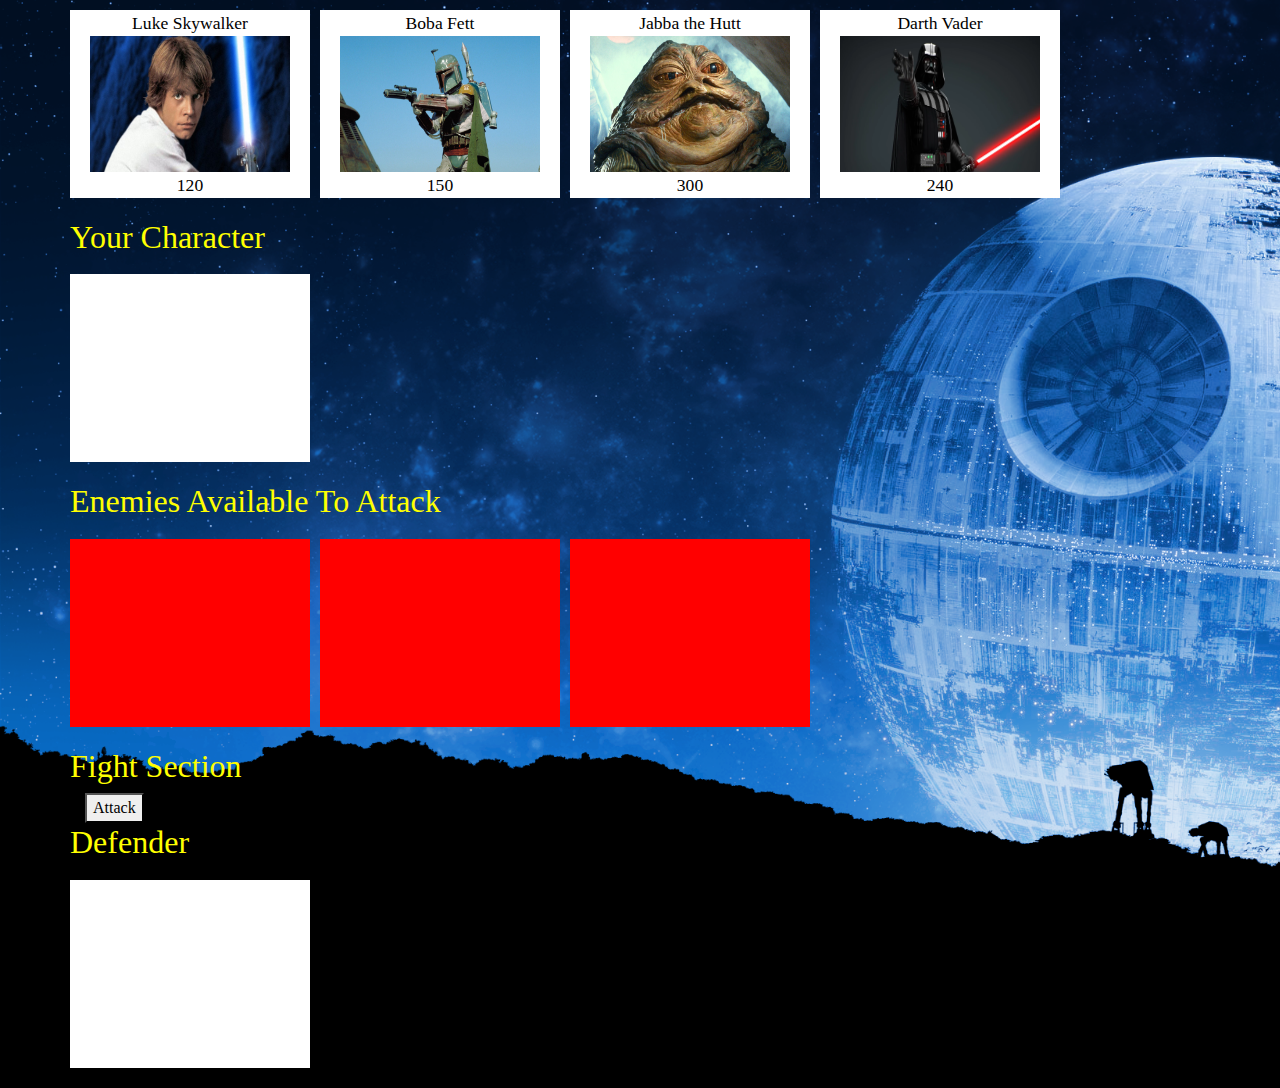
==== index.html @ 4fbb1df0 "Selection process coded with predefined image divs" ====
<!DOCTYPE html>
<html lang="en">
  <head>
    <meta charset="UTF-8" />
    <meta name="viewport" content="width=device-width, initial-scale=1.0" />
    <meta http-equiv="X-UA-Compatible" content="ie=edge" />
    <script
      src="https://code.jquery.com/jquery-3.3.1.slim.min.js"
      integrity="sha384-q8i/X+965DzO0rT7abK41JStQIAqVgRVzpbzo5smXKp4YfRvH+8abtTE1Pi6jizo"
      crossorigin="anonymous"
    ></script>
    <script
      src="https://cdnjs.cloudflare.com/ajax/libs/popper.js/1.14.7/umd/popper.min.js"
      integrity="sha384-UO2eT0CpHqdSJQ6hJty5KVphtPhzWj9WO1clHTMGa3JDZwrnQq4sF86dIHNDz0W1"
      crossorigin="anonymous"
    ></script>
    <link
      rel="stylesheet"
      href="https://stackpath.bootstrapcdn.com/bootstrap/4.3.1/css/bootstrap.min.css"
      integrity="sha384-ggOyR0iXCbMQv3Xipma34MD+dH/1fQ784/j6cY/iJTQUOhcWr7x9JvoRxT2MZw1T"
      crossorigin="anonymous"
    />
    <script
      src="https://stackpath.bootstrapcdn.com/bootstrap/4.3.1/js/bootstrap.min.js"
      integrity="sha384-JjSmVgyd0p3pXB1rRibZUAYoIIy6OrQ6VrjIEaFf/nJGzIxFDsf4x0xIM+B07jRM"
      crossorigin="anonymous"
    ></script>
    <link rel="stylesheet" type="text/css" href="assets/css/style.css" />
    <title>Star Wars RPG</title>
  </head>
  <body>
    <div class="container heropool">
      <div class="row heroes">
        <div class="col-md-2.5 slot1">
          <span id="title-hero1"></span>
          <div class="hero1"></div>
          <span id="hp-hero1"></span>
        </div>
        <div class="col-md-2.5 slot2">
          <span id="title-hero2"></span>
          <div class="hero2"></div>
          <span id="hp-hero2"></span>
        </div>
        <div class="col-md-2.5 slot3">
          <span id="title-hero3"></span>
          <div class="hero3"></div>
          <span id="hp-hero3"></span>
        </div>
        <div class="col-md-2.5 slot4">
          <span id="title-hero4"></span>
          <div class="hero4"></div>
          <span id="hp-hero4"></span>
        </div>
      </div>
      <div class="row">
        <h2>Your Character</h2>
      </div>
      <div class="row">
        <div class="col-md-2.5 slot5">
          <span id="title-myhero"></span>
          <div class="myhero"></div>
          <span id="hp-myhero"></span>
        </div>
      </div>
      <div class="row">
        <h2>Enemies Available To Attack</h2>
      </div>
      <div class="row enemies">
        <div class="col-md-2.5 slot6">
          <span id="title-enemy1"></span>
          <div class="enemy1"></div>
          <span id="hp-enemy1"></span>
        </div>
        <div class="col-md-2.5 slot7">
          <span id="title-enemy2"></span>
          <div class="enemy2"></div>
          <span id="hp-enemy2"></span>
        </div>
        <div class="col-md-2.5 slot8">
          <span id="title-enemy3"></span>
          <div class="enemy3"></div>
          <span id="hp-enemy3"></span>
        </div>
      </div>
      <div class="row fight">
        <h2>Fight Section</h2>
      </div>
      <div class="row attack"></div>
      <button id="attack">Attack</button>
      <div class="row">
        <h2>Defender</h2>
      </div>
        <div class="row enemy">
          <div class="col-md-2.5 slot9">
            <span id="title-defender"></span>
            <div class="defender"></div>
            <span id="hp-defender"></span>
          </div>
        </div>
      </div>
    </div>
    <script type="text/javascript" src="assets/javascript/game.js"></script>
  </body>
</html>
---- assets/css/style.css ----
html {
  box-sizing: border-box;
}

body {
  background-image: url(../images/DeathStar.png);
  background-size: 2000px;
  font-family: Times, serif, "Helvetica Neue", Helvetica, sans-serif;
  color: yellow;
}

img {
  width: 200px;
  height: 136px;
}

span {
  color: black;
  font-size: 1.1em;
}

.slot1,
.slot2,
.slot3,
.slot4,
.slot5,
.slot6,
.slot7,
.slot8,
.slot9 {
  height: 188px;
  width: 240px;
  margin-top: 10px;
  margin-right: 10px;
  margin-bottom: 20px;
  background-color: white;
  text-align: center;
  cursor: pointer;
}

.slot6,
.slot7,
.slot8 {
  background-color: red;
}
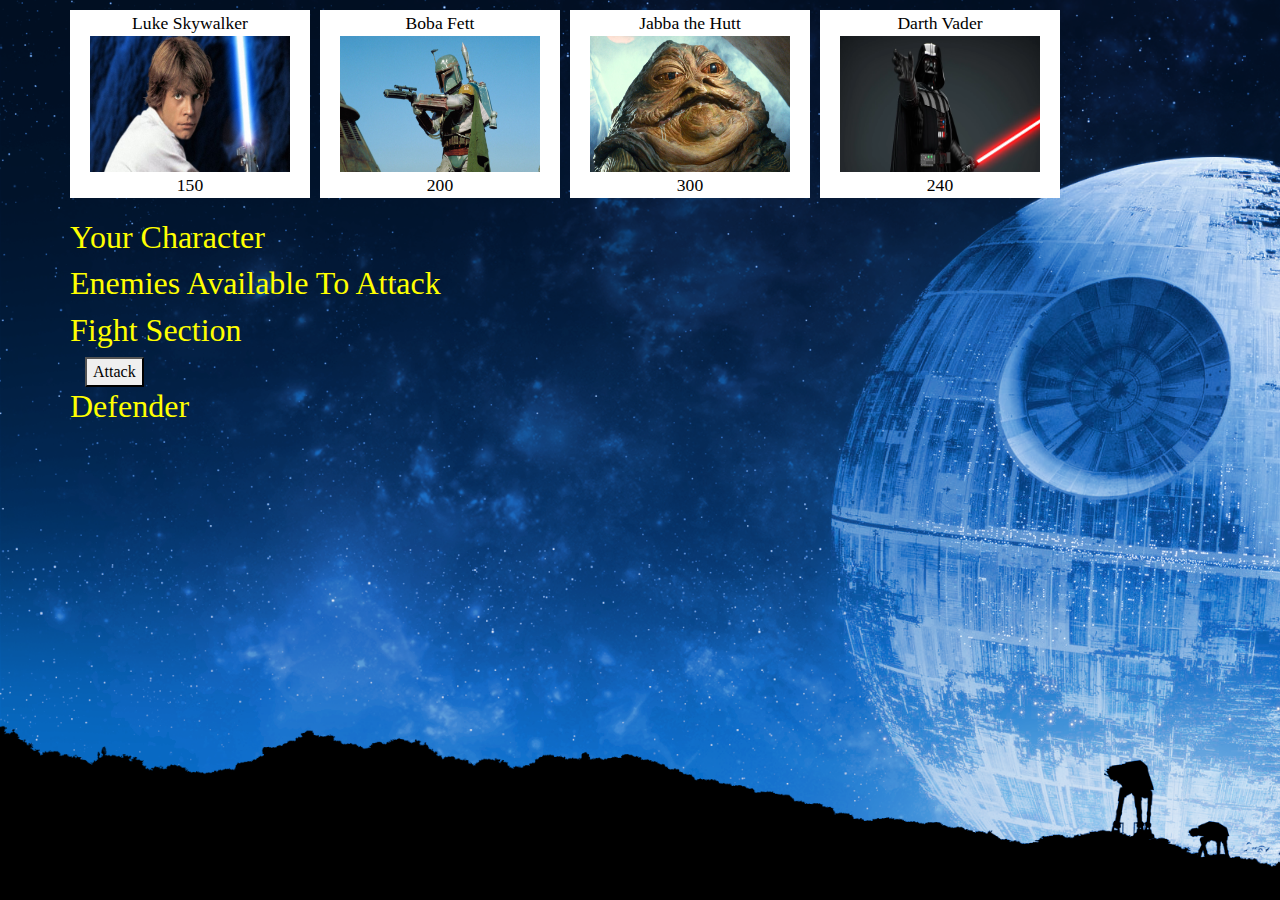
==== commit 88e52fc8: "Fixed selection of next enemy issue" ====
--- a/index.html
+++ b/index.html
@@ -30,75 +30,27 @@
   </head>
   <body>
     <div class="container heropool">
-      <div class="row heroes">
-        <div class="col-md-2.5 slot1">
-          <span id="title-hero1"></span>
-          <div class="hero1"></div>
-          <span id="hp-hero1"></span>
-        </div>
-        <div class="col-md-2.5 slot2">
-          <span id="title-hero2"></span>
-          <div class="hero2"></div>
-          <span id="hp-hero2"></span>
-        </div>
-        <div class="col-md-2.5 slot3">
-          <span id="title-hero3"></span>
-          <div class="hero3"></div>
-          <span id="hp-hero3"></span>
-        </div>
-        <div class="col-md-2.5 slot4">
-          <span id="title-hero4"></span>
-          <div class="hero4"></div>
-          <span id="hp-hero4"></span>
-        </div>
-      </div>
+      <div class="row heroes"></div>
       <div class="row">
         <h2>Your Character</h2>
       </div>
-      <div class="row">
-        <div class="col-md-2.5 slot5">
-          <span id="title-myhero"></span>
-          <div class="myhero"></div>
-          <span id="hp-myhero"></span>
-        </div>
-      </div>
+      <div class="row myhero"></div>
       <div class="row">
         <h2>Enemies Available To Attack</h2>
       </div>
-      <div class="row enemies">
-        <div class="col-md-2.5 slot6">
-          <span id="title-enemy1"></span>
-          <div class="enemy1"></div>
-          <span id="hp-enemy1"></span>
-        </div>
-        <div class="col-md-2.5 slot7">
-          <span id="title-enemy2"></span>
-          <div class="enemy2"></div>
-          <span id="hp-enemy2"></span>
-        </div>
-        <div class="col-md-2.5 slot8">
-          <span id="title-enemy3"></span>
-          <div class="enemy3"></div>
-          <span id="hp-enemy3"></span>
-        </div>
-      </div>
+      <div class="row enemies"></div>
       <div class="row fight">
         <h2>Fight Section</h2>
       </div>
-      <div class="row attack"></div>
+      <div class="row"></div>
       <button id="attack">Attack</button>
       <div class="row">
         <h2>Defender</h2>
       </div>
-        <div class="row enemy">
-          <div class="col-md-2.5 slot9">
-            <span id="title-defender"></span>
-            <div class="defender"></div>
-            <span id="hp-defender"></span>
-          </div>
-        </div>
-      </div>
+      <div class="row defender"></div>
     </div>
+    <div class="message1"></div>
+    <div class="message2"></div>
     <script type="text/javascript" src="assets/javascript/game.js"></script>
   </body>
 </html>
--- a/assets/css/style.css
+++ b/assets/css/style.css
@@ -41,5 +41,14 @@
 .slot6,
 .slot7,
 .slot8 {
+  background-color: yellow;
+}
+
+.slot9 {
   background-color: red;
 }
+
+.title9,
+.hp9 {
+  color: white;
+}
